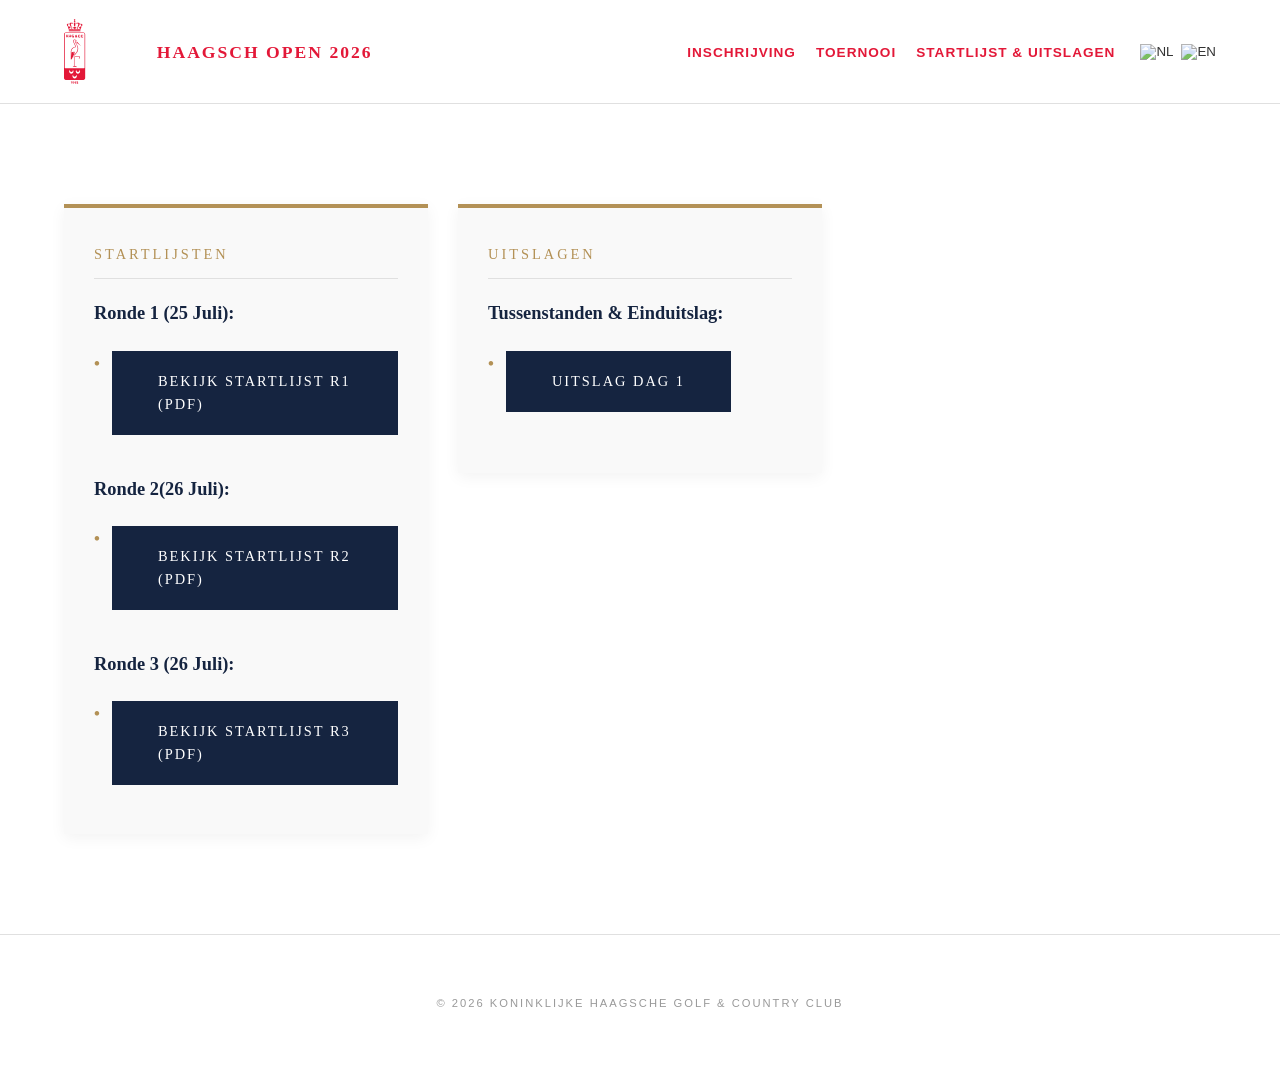
==== tee_times_results.html @ 569d7d28 "Adding results and tee times" ====
<!DOCTYPE html>
<html lang="nl">

<head>
    <meta charset="UTF-8">
    <meta name="viewport" content="width=device-width, initial-scale=1.0">
    <title>Startlijst &amp; Uitslagen | Haagsch Open 2026</title>
    <link rel="stylesheet" href="assets/css/styles.css">
    <script src="assets/js/script.js" defer></script>
</head>

<body>

    <nav>
        <a href="index.html" class="logo-link">
            <img src="assets/images/haagsche_logo.svg" alt="Haagsch Open 2026" class="logo-img">
            <div class="logo-text">Haagsch Open 2026</div>
        </a>
        <div class="nav-controls">
            <ul class="nav-links">
                <li>
                    <a href="index.html#signup" class="lang-nl">Inschrijving</a>
                    <a href="index.html#signup" class="lang-en hidden">Registration</a>
                </li>
                <li>
                    <a href="index.html#details" class="lang-nl">Toernooi</a>
                    <a href="index.html#details" class="lang-en hidden">Details</a>
                </li>
                <li>
                    <a href="tee_times_results.html" class="lang-nl">Startlijst &amp; Uitslagen</a>
                    <a href="tee_times_results.html" class="lang-en hidden">Teetimes &amp; Results</a>
                </li>
            </ul>
            <div class="flags">
                <button onclick="setLanguage('nl')" class="flag-btn">
                    <img src="https://flagcdn.com/nl.svg" width="24" alt="NL">
                </button>
                <button onclick="setLanguage('en')" class="flag-btn">
                    <img src="https://flagcdn.com/gb.svg" width="24" alt="EN">
                </button>
            </div>
        </div>
    </nav>

    <main class="section" id="downloads">

        <div class="grid">

            <!-- TEE TIMES / STARTLIJSTEN -->
            <div class="detail-card">
                <h3 class="lang-nl">Startlijsten</h3>
                <h3 class="lang-en hidden">Tee Times</h3>

                <p class="lang-nl"><strong> Ronde 1 (25 Juli):</strong></p>
                <p class="lang-en hidden"><strong>Round 1 (July 25):</strong></p>

                <ul class="info-list">
                    <li>
                        <a href="assets/docs/tee_times/haagsch_open_2026_tee_times_round_one.pdf" target="_blank"
                            class="btn btn-primary">
                            <span class="lang-nl">Bekijk Startlijst R1 (PDF)</span>
                            <span class="lang-en hidden">View Tee Times R1 (PDF)</span>
                        </a>
                    </li>
                </ul>

                <br>

                <p class="lang-nl"><strong> Ronde 2(26 Juli):</strong></p>
                <p class="lang-en hidden"><strong>Round 2 (July 26):</strong></p>

                <ul class="info-list">
                    <li>
                        <a href="assets/docs/tee_times/haagsch_open_2026_round_two_tee_times.pdf" target="_blank"
                            class="btn btn-primary">
                            <span class="lang-nl">Bekijk Startlijst R2 (PDF)</span>
                            <span class="lang-en hidden">View Tee Times R2 (PDF)</span>
                        </a>
                    </li>
                </ul>

                <br>

                <p class="lang-nl"><strong>Ronde 3 (26 Juli):</strong></p>
                <p class="lang-en hidden"><strong>Round 3 (July 26):</strong></p>

                <ul class="info-list">
                    <li>
                        <a href="assets/docs/tee_times/haagsch_open_2026_tee_times_2026.pdf" target="_blank"
                            class="btn btn-primary">
                            <span class="lang-nl">Bekijk Startlijst R3 (PDF)</span>
                            <span class="lang-en hidden">View Tee Times R3 (PDF)</span>
                        </a>
                    </li>
                </ul>

            </div>

            <!-- RESULTS / UITSLAGEN -->
            <div class="detail-card">
                <h3 class="lang-nl">Uitslagen</h3>
                <h3 class="lang-en hidden">Results</h3>

                <p class="lang-nl"><strong>Tussenstanden &amp; Einduitslag:</strong></p>
                <p class="lang-en hidden"><strong>Standings &amp; Final Results:</strong></p>

                <ul class="info-list">
                    <li style="margin-bottom: 1rem;">
                        <a href="assets/docs/results/uitslag_ronde_1_haagsch_open_20260725.pdf"
                            download="Uitslag_Haagsch_Open_Dag1.pdf" class="btn btn-primary">
                            <span class="lang-nl">Uitslag Dag 1</span>
                            <span class="lang-en hidden">Day 1 Results</span>
                        </a>
                    </li>
                </ul>
            </div>

        </div>
    </main>

    <footer>
        <p>&copy; 2026 Koninklijke Haagsche Golf &amp; Country Club</p>
    </footer>

</body>

</html>
---- assets/css/styles.css ----
/* HAAGSCH OPEN 2026 - Premium Stylesheet 
   Design: Heritage, Prestige & High-Readability
*/

:root {
    --kh-navy: #152440;
    /* Deep Royal Navy */
    --kh-red: #e31838;
    /* Haagsche Rood */
    --kh-gold: #b39156;
    /* Heritage Gold */
    --kh-cream: #fdfcf8;
    /* Paper-like off-white */
    --kh-white: #ffffff;
    --kh-bg-soft: #f9f9f9;
    /* Subtle card background */
    --kh-text: #2d2d2d;
    --kh-border: #e0e0e0;
}

/* --- 1. Base Reset & Smoothness --- */
* {
    margin: 0;
    padding: 0;
    box-sizing: border-box;
}

html {
    scroll-behavior: smooth;
}

body {
    font-family: "Helvetica Neue", Helvetica, Arial, sans-serif;
    background-color: var(--kh-white);
    color: var(--kh-text);
    line-height: 1.6;
    -webkit-font-smoothing: antialiased;
}

/* --- 2. Typography --- */
h1 {
    font-family: "Georgia", serif;
    font-weight: 400;
    color: var(--kh-white);
}

h2,
h3 {
    font-family: "Georgia", serif;
    font-weight: 400;
    color: var(--kh-navy);
}

/* --- 3. Navigation --- */
nav {
    background-color: var(--kh-white);
    padding: 1.2rem 5%;
    display: flex;
    justify-content: space-between;
    align-items: center;
    border-bottom: 1px solid var(--kh-border);
    position: sticky;
    top: 0;
    z-index: 1000;
}

.logo-text {
    font-family: "Georgia", serif;
    font-size: 1.1rem;
    color: var(--kh-red);
    text-transform: uppercase;
    letter-spacing: 2px;
    font-weight: bold;
}

.logo-img {
    height: 65px;
    /* Adjust this height to fit your navbar design */
    width: auto;
    /* Prevents distortion by keeping the aspect ratio */
    display: block;
}

.logo-link {
    display: flex;
    align-items: center;
    text-decoration: none;
}

.logo-wrapper {
    flex: 1;
    /* Forces both sides to be equal width, keeping text perfectly centered */
    display: flex;
}

.logo-wrapper img {
    width: 100%;
    max-width: 120px;
    /* Adjust based on your logo design */
    height: auto;
}

/* Align the left logo to the left, and right logo to the right */
.hero-content .logo-wrapper:first-child {
    justify-content: flex-start;
}

.hero-content .logo-wrapper:last-child {
    justify-content: flex-end;
}

/* Style and center the text content */
.hero-text-container {
    flex: 2;
    /* Gives the text container more breathing room */
    text-align: center;
}

.hero-text-container h1 {
    margin: 0 0 0.5rem 0;
    font-size: clamp(1.5rem, 4vw, 2.5rem);
    /* Responsively scales font based on screen size */
}

.hero-text-container p {
    margin: 0;
    font-size: clamp(0.9rem, 2vw, 1.2rem);
}

.nav-controls {
    display: flex;
    align-items: center;
}

.nav-links {
    display: flex;
    list-style: none;
    margin-right: 25px;
}

.nav-links li {
    margin-left: 20px;
}

.nav-links a {
    text-decoration: none;
    color: var(--kh-red);
    font-size: 0.85rem;
    font-weight: bold;
    text-transform: uppercase;
    letter-spacing: 1px;
}

navbar {
    min-height: 200px;
}

.flags {
    display: flex;
    gap: 8px;
}

.flag-btn {
    background: none;
    border: none;
    cursor: pointer;
    opacity: 0.8;
    transition: 0.3s;
}

.flag-btn:hover {
    opacity: 1;
    transform: scale(1.1);
}

/* --- 4. Hero Section --- */
.hero {
    height: 70vh;
    width: 100%;
    min-height: 500px;
    box-sizing: border-box;
    background: linear-gradient(rgba(21, 36, 64, 0.55), rgba(21, 36, 64, 0.75)),
        url('../images/haagsche_clubhuis_hero_banner.jpg');
    background-size: cover;
    background-position: center;
    display: flex;
    justify-content: center;
    align-items: center;
    text-align: center;
    padding: 2rem 1rem;
}

.hero-content {
    display: flex;
    flex-direction: row;
    /* Perfect horizontal axis alignment */
    align-items: center;
    /* Pushes logos to the edges, text to center */
    justify-content: space-between;
    /* Lock elements seamlessly next to each other */
    max-width: 1200px;
    /* Caps the stretch on massive displays */
    margin: 0 auto;
    gap: 2rem;
}

.hero h1 {
    font-size: 4.5rem;
    text-transform: uppercase;
    border-bottom: 2px solid var(--kh-gold);
    padding-bottom: 10px;
    margin-bottom: 20px;
}

.hero p {
    font-family: "Georgia", serif;
    font-style: italic;
    font-size: 1.5rem;
    color: var(--kh-gold);
}



/* --- 5. Content Layout & Grid --- */
.section {
    padding: 100px 5%;
    max-width: 1400px;
    margin: 0 auto;
}

.section-title {
    text-align: center;
    margin-bottom: 60px;
    font-size: 2.4rem;
}

.grid {
    display: grid;
    grid-template-columns: repeat(3, 1fr);
    /* Standaard 3 kolommen op desktop */
    gap: 30px;
    align-items: start;
    /* Keeps cards from stretching vertically unevenly */
}

/* --- 6. The "Premium" Detail Cards --- */
.detail-card {
    background-color: var(--kh-bg-soft);
    padding: 35px 30px;
    border-top: 4px solid var(--kh-gold);
    /* Prestige anker */
    box-shadow: 0 4px 15px rgba(0, 0, 0, 0.05);
    display: flex;
    flex-direction: column;
    transition: transform 0.3s ease;
    overflow-wrap: break-word;
    word-wrap: break-word;
    word-break: break-word;

    /* Ensures the card respects the grid boundaries */
    inline-size: 100%;
    min-width: 0;
}

.detail-card:hover {
    transform: translateY(-5px);
}

.detail-card h3 {
    font-size: 0.9rem;
    text-transform: uppercase;
    letter-spacing: 3px;
    /* Luxe uitstraling */
    color: var(--kh-gold);
    margin-bottom: 20px;
    border-bottom: 1px solid var(--kh-border);
    padding-bottom: 12px;
}

.detail-card li {
    white-space: normal;
    /* Prevents text from staying on one line */
    overflow-wrap: break-word;
}

.detail-card p {
    font-family: "Georgia", serif;
    font-size: 1.15rem;
    color: var(--kh-navy);
    margin-bottom: 12px;
    white-space: normal;
    /* Prevents text from staying on one line */
    overflow-wrap: break-word;
}

/* --- 7. Consistent Lists (Holes, Cut, Field) --- */
.info-list {
    list-style: none;
    margin: 10px 0 10px 0;
}

.info-list li {
    font-family: "Georgia", serif;
    display: flex;
    align-items: flex-start;
    font-size: 1.05rem;
    margin-bottom: 4px;
    color: var(--kh-navy);
}

.info-list li::before {
    content: "•";
    color: var(--kh-gold);
    margin-right: 12px;
    font-weight: bold;
}

/* Deelnemersveld divider binnen de kaart */
.field-container {
    margin-top: auto;
    /* Duwt de deelnemers info naar de onderkant van de kaart */
    padding-top: 20px;
    border-top: 1px solid var(--kh-border);
}

.field-label {
    font-size: 0.8rem !important;
    text-transform: uppercase;
    letter-spacing: 1px;
    color: var(--kh-gold);
    font-weight: bold;
    margin-bottom: 5px !important;
}

/* --- 8. Signup Section --- */
.signup-section {
    background-color: var(--kh-red);
    color: var(--kh-white);
    text-align: center;
    padding: 100px 5%;
}

.signup-section h2 {
    color: var(--kh-white);
    font-size: 2.5rem;
    margin-bottom: 30px;
}

.btn-primary {
    display: inline-block;
    padding: 18px 45px;
    background-color: var(--kh-navy);
    color: var(--kh-white);
    text-decoration: none;
    font-family: "Georgia", serif;
    text-transform: uppercase;
    letter-spacing: 2px;
    font-size: 0.9rem;
    transition: 0.3s;
    border: 1px solid transparent;
}

.btn-primary:hover {
    background-color: var(--kh-gold);
    color: var(--kh-navy);
}

.deadline-text {
    margin-top: 25px;
    font-family: "Georgia", serif;
    font-style: italic;
    font-size: 1.3rem;
}

.red-highlight {
    color: var(--kh-red);
    font-weight: bold;
}

/* --- 9. Footer --- */
footer {
    padding: 60px 5%;
    text-align: center;
    border-top: 1px solid var(--kh-border);
    color: #999;
    font-size: 0.7rem;
    text-transform: uppercase;
    letter-spacing: 2px;
}

/* --- 10. Responsive Magic --- */

/* Tablets & Medium Screens */
@media (max-width: 1024px) {
    .grid {
        grid-template-columns: 1fr 1fr;
    }

    .hero h1 {
        font-size: 3.5rem;
    }
}

/* Mobile Screens */
@media (max-width: 768px) {
    nav {
        flex-direction: column;
        gap: 15px;
        padding: 1rem 5%;
    }

    .nav-links {
        margin-right: 0;
    }

    .nav-links li {
        margin-left: 10px;
        margin-right: 10px;
    }

    .hero {
        height: 55vh;
    }

    .hero h1 {
        font-size: 2.2rem;
    }

    .hero p {
        font-size: 1.1rem;
    }

    .section {
        padding: 50px 5%;
    }

    .grid {
        grid-template-columns: 1fr;
        gap: 25px;
    }

    .section-title {
        font-size: 1.8rem;
        margin-bottom: 30px;
    }

    .detail-card {
        padding: 25px;
    }

    .signup-section {
        padding: 60px 5%;
    }

}


/* Language toggle helper */
.hidden {
    display: none !important;
}

.no-break {
    white-space: nowrap;
}
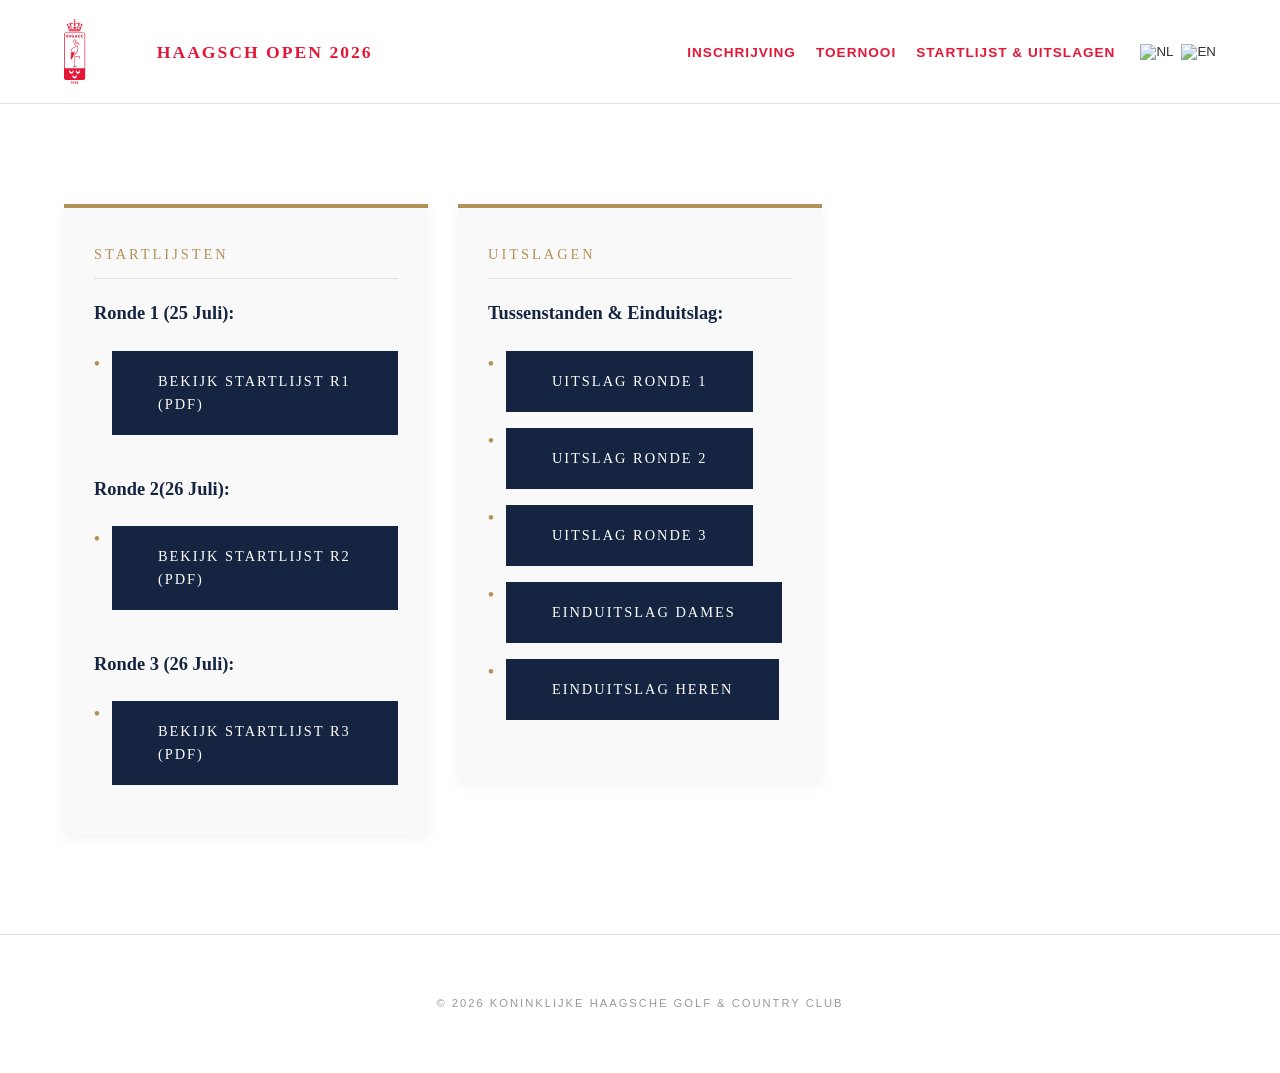
==== commit 0a530e99: "Adding final results" ====
--- a/tee_times_results.html
+++ b/tee_times_results.html
@@ -108,8 +108,38 @@
                     <li style="margin-bottom: 1rem;">
                         <a href="assets/docs/results/uitslag_ronde_1_haagsch_open_20260725.pdf"
                             download="Uitslag_Haagsch_Open_Dag1.pdf" class="btn btn-primary">
-                            <span class="lang-nl">Uitslag Dag 1</span>
-                            <span class="lang-en hidden">Day 1 Results</span>
+                            <span class="lang-nl">Uitslag Ronde 1</span>
+                            <span class="lang-en hidden">Round 1 Results</span>
+                        </a>
+                    </li>
+                    <li style="margin-bottom: 1rem;">
+                        <a href="assets/docs/results/haagsch_open_results_round_two.pdf"
+                            download="Uitslag_Haagsch_Open_Dag2.pdf" class="btn btn-primary">
+                            <span class="lang-nl">Uitslag Ronde 2</span>
+                            <span class="lang-en hidden">Round 2 Results</span>
+                        </a>
+                    </li>
+                    <li style="margin-bottom: 1rem;">
+                        <a href="assets/docs/results/haagsh_open_2026_results_round_three.pdf"
+                            download="Uitslag_Haagsch_Open_Dag3.pdf" class="btn btn-primary">
+                            <span class="lang-nl">Uitslag Ronde 3</span>
+                            <span class="lang-en hidden">Round 3 Results</span>
+                        </a>
+                    </li>
+
+                    <li style="margin-bottom: 1rem;">
+                        <a href="assets/docs/results/haagsch_open_2026_final_results_ladies.pdf"
+                            download="Uitslag_Haagsch_Open_Dag3.pdf" class="btn btn-primary">
+                            <span class="lang-nl">Einduitslag Dames</span>
+                            <span class="lang-en hidden">Final Results Ladies</span>
+                        </a>
+                    </li>
+
+                    <li style="margin-bottom: 1rem;">
+                        <a href="assets/docs/results/haagsch_open_2026_final_results_men.pdf"
+                            download="Uitslag_Haagsch_Open_Dag3.pdf" class="btn btn-primary">
+                            <span class="lang-nl">Einduitslag Heren</span>
+                            <span class="lang-en hidden">Final Results Men</span>
                         </a>
                     </li>
                 </ul>
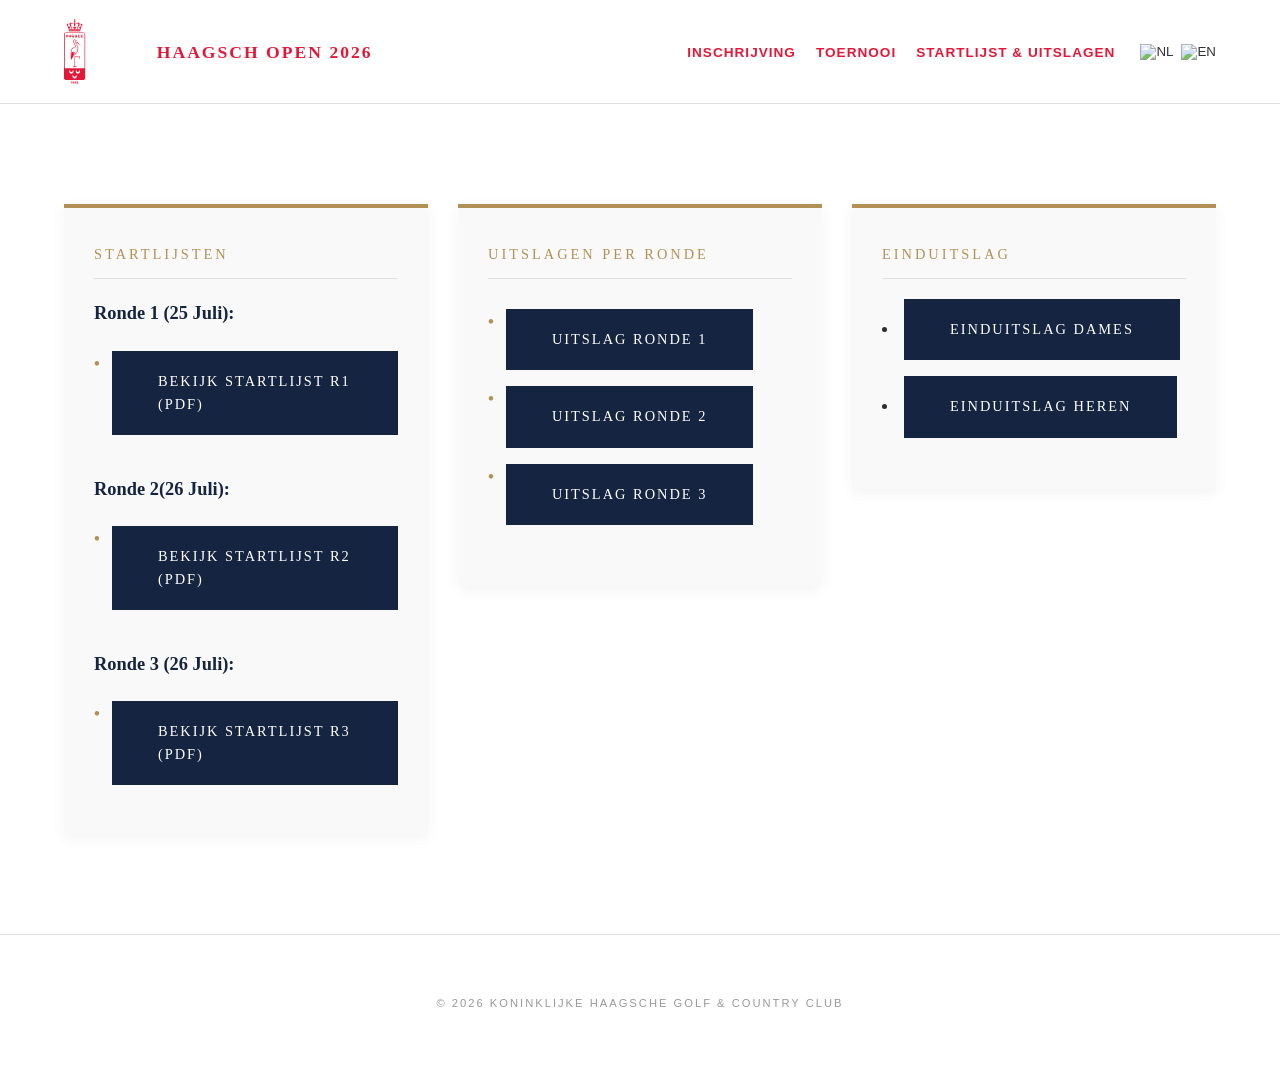
==== commit 841735d4: "Changing to wide layout" ====
--- a/tee_times_results.html
+++ b/tee_times_results.html
@@ -98,11 +98,9 @@
 
             <!-- RESULTS / UITSLAGEN -->
             <div class="detail-card">
-                <h3 class="lang-nl">Uitslagen</h3>
-                <h3 class="lang-en hidden">Results</h3>
+                <h3 class="lang-nl">Uitslagen Per Ronde</h3>
+                <h3 class="lang-en hidden">Individual Round Results</h3>
 
-                <p class="lang-nl"><strong>Tussenstanden &amp; Einduitslag:</strong></p>
-                <p class="lang-en hidden"><strong>Standings &amp; Final Results:</strong></p>
 
                 <ul class="info-list">
                     <li style="margin-bottom: 1rem;">
@@ -127,23 +125,32 @@
                         </a>
                     </li>
 
-                    <li style="margin-bottom: 1rem;">
-                        <a href="assets/docs/results/haagsch_open_2026_final_results_ladies.pdf"
-                            download="Uitslag_Haagsch_Open_Dag3.pdf" class="btn btn-primary">
-                            <span class="lang-nl">Einduitslag Dames</span>
-                            <span class="lang-en hidden">Final Results Ladies</span>
-                        </a>
-                    </li>
-
-                    <li style="margin-bottom: 1rem;">
-                        <a href="assets/docs/results/haagsch_open_2026_final_results_men.pdf"
-                            download="Uitslag_Haagsch_Open_Dag3.pdf" class="btn btn-primary">
-                            <span class="lang-nl">Einduitslag Heren</span>
-                            <span class="lang-en hidden">Final Results Men</span>
-                        </a>
-                    </li>
                 </ul>
             </div>
+
+
+            <div class="detail-card">
+                <h3 class="lang-nl">Einduitslag</h3>
+                <h3 class="lang-en hidden">Final Results</h3>
+
+                <li style="margin-bottom: 1rem;">
+                    <a href="assets/docs/results/haagsch_open_2026_final_results_ladies.pdf"
+                        download="Uitslag_Haagsch_Open_Dag3.pdf" class="btn btn-primary">
+                        <span class="lang-nl">Einduitslag Dames</span>
+                        <span class="lang-en hidden">Final Results Ladies</span>
+                    </a>
+                </li>
+
+                <li style="margin-bottom: 1rem;">
+                    <a href="assets/docs/results/haagsch_open_2026_final_results_men.pdf"
+                        download="Uitslag_Haagsch_Open_Dag3.pdf" class="btn btn-primary">
+                        <span class="lang-nl">Einduitslag Heren</span>
+                        <span class="lang-en hidden">Final Results Men</span>
+                    </a>
+                </li>
+                </ul>
+            </div>
+
 
         </div>
     </main>
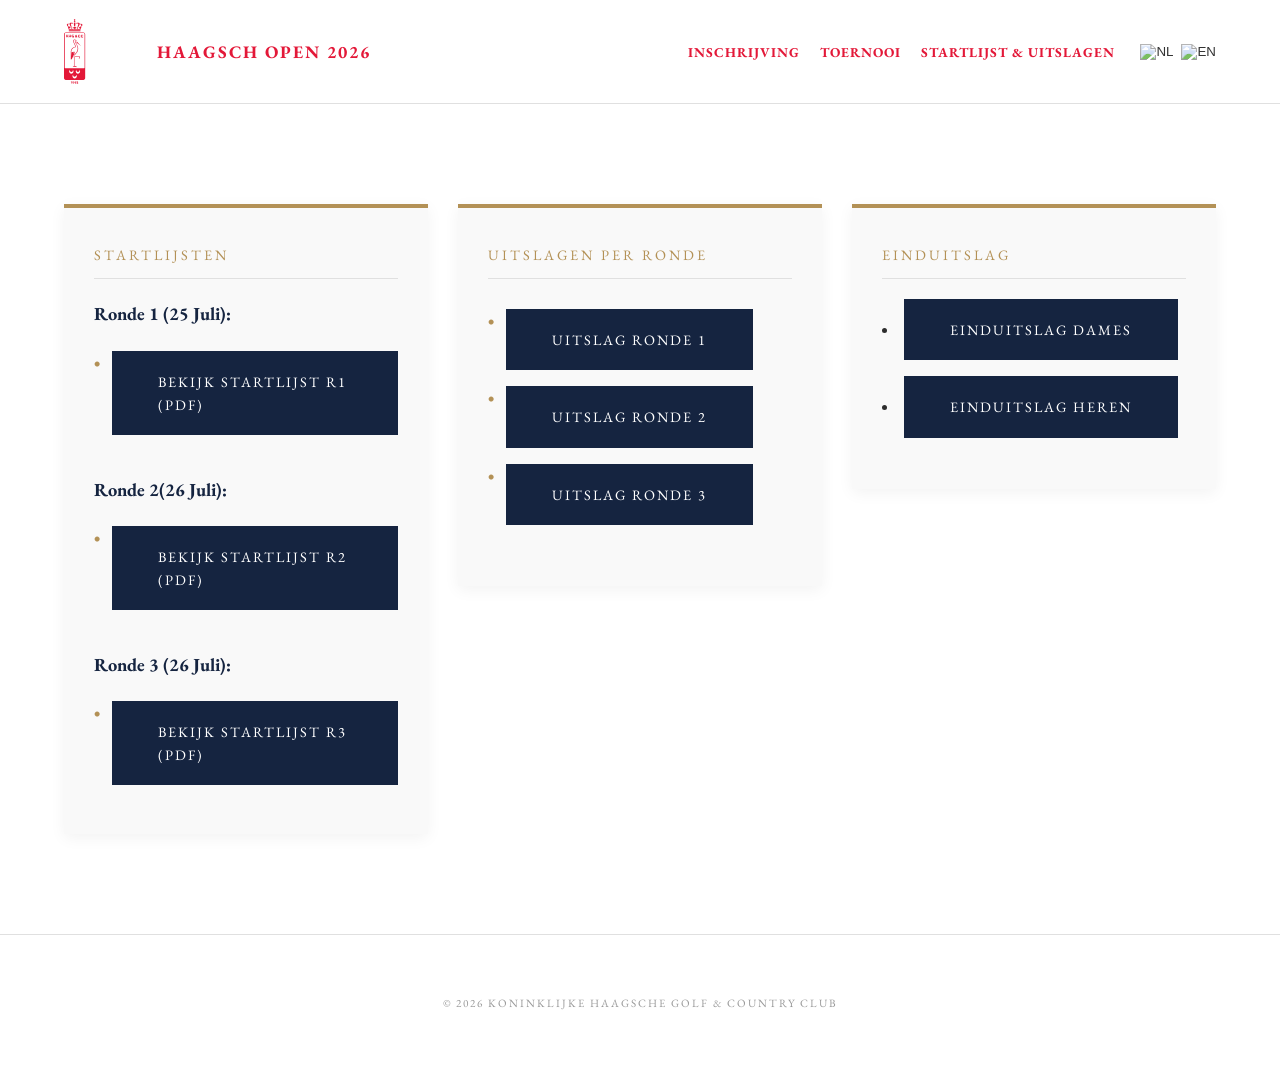
==== commit 95a14d81: "Changing font-type to brand-guideline approved one (Garamond)" ====
--- a/tee_times_results.html
+++ b/tee_times_results.html
@@ -5,6 +5,9 @@
     <meta charset="UTF-8">
     <meta name="viewport" content="width=device-width, initial-scale=1.0">
     <title>Startlijst &amp; Uitslagen | Haagsch Open 2026</title>
+    <link rel="preconnect" href="https://fonts.googleapis.com">
+    <link rel="preconnect" href="https://fonts.gstatic.com" crossorigin>
+    <link href="https://fonts.googleapis.com/css2?family=EB+Garamond:ital,wght@0,400..800;1,400..800&display=swap" rel="stylesheet">
     <link rel="stylesheet" href="assets/css/styles.css">
     <script src="assets/js/script.js" defer></script>
 </head>
@@ -135,7 +138,7 @@
 
                 <li style="margin-bottom: 1rem;">
                     <a href="assets/docs/results/haagsch_open_2026_final_results_ladies.pdf"
-                        download="Uitslag_Haagsch_Open_Dag3.pdf" class="btn btn-primary">
+                        download="uitslag_dames_haagsch_open_2026.pdf" class="btn btn-primary">
                         <span class="lang-nl">Einduitslag Dames</span>
                         <span class="lang-en hidden">Final Results Ladies</span>
                     </a>
@@ -143,7 +146,7 @@
 
                 <li style="margin-bottom: 1rem;">
                     <a href="assets/docs/results/haagsch_open_2026_final_results_men.pdf"
-                        download="Uitslag_Haagsch_Open_Dag3.pdf" class="btn btn-primary">
+                        download="uitslag_heren_haagsch_open_2026.pdf" class="btn btn-primary">
                         <span class="lang-nl">Einduitslag Heren</span>
                         <span class="lang-en hidden">Final Results Men</span>
                     </a>
--- a/assets/css/styles.css
+++ b/assets/css/styles.css
@@ -30,7 +30,7 @@
 }
 
 body {
-    font-family: "Helvetica Neue", Helvetica, Arial, sans-serif;
+    font-family: "EB Garamond", Georgia, serif;
     background-color: var(--kh-white);
     color: var(--kh-text);
     line-height: 1.6;
@@ -39,14 +39,14 @@
 
 /* --- 2. Typography --- */
 h1 {
-    font-family: "Georgia", serif;
+    font-family: "EB Garamond", Georgia, serif;
     font-weight: 400;
     color: var(--kh-white);
 }
 
 h2,
 h3 {
-    font-family: "Georgia", serif;
+    font-family: "EB Garamond", Georgia, serif;
     font-weight: 400;
     color: var(--kh-navy);
 }
@@ -65,7 +65,7 @@
 }
 
 .logo-text {
-    font-family: "Georgia", serif;
+    font-family: "EB Garamond", Georgia, serif;
     font-size: 1.1rem;
     color: var(--kh-red);
     text-transform: uppercase;
@@ -213,7 +213,7 @@
 }
 
 .hero p {
-    font-family: "Georgia", serif;
+    font-family: "EB Garamond", Georgia, serif;
     font-style: italic;
     font-size: 1.5rem;
     color: var(--kh-gold);
@@ -284,7 +284,7 @@
 }
 
 .detail-card p {
-    font-family: "Georgia", serif;
+    font-family: "EB Garamond", Georgia, serif;
     font-size: 1.15rem;
     color: var(--kh-navy);
     margin-bottom: 12px;
@@ -300,7 +300,7 @@
 }
 
 .info-list li {
-    font-family: "Georgia", serif;
+    font-family: "EB Garamond", Georgia, serif;
     display: flex;
     align-items: flex-start;
     font-size: 1.05rem;
@@ -352,7 +352,7 @@
     background-color: var(--kh-navy);
     color: var(--kh-white);
     text-decoration: none;
-    font-family: "Georgia", serif;
+    font-family: "EB Garamond", Georgia, serif;
     text-transform: uppercase;
     letter-spacing: 2px;
     font-size: 0.9rem;
@@ -367,7 +367,7 @@
 
 .deadline-text {
     margin-top: 25px;
-    font-family: "Georgia", serif;
+    font-family: "EB Garamond", Georgia, serif;
     font-style: italic;
     font-size: 1.3rem;
 }
